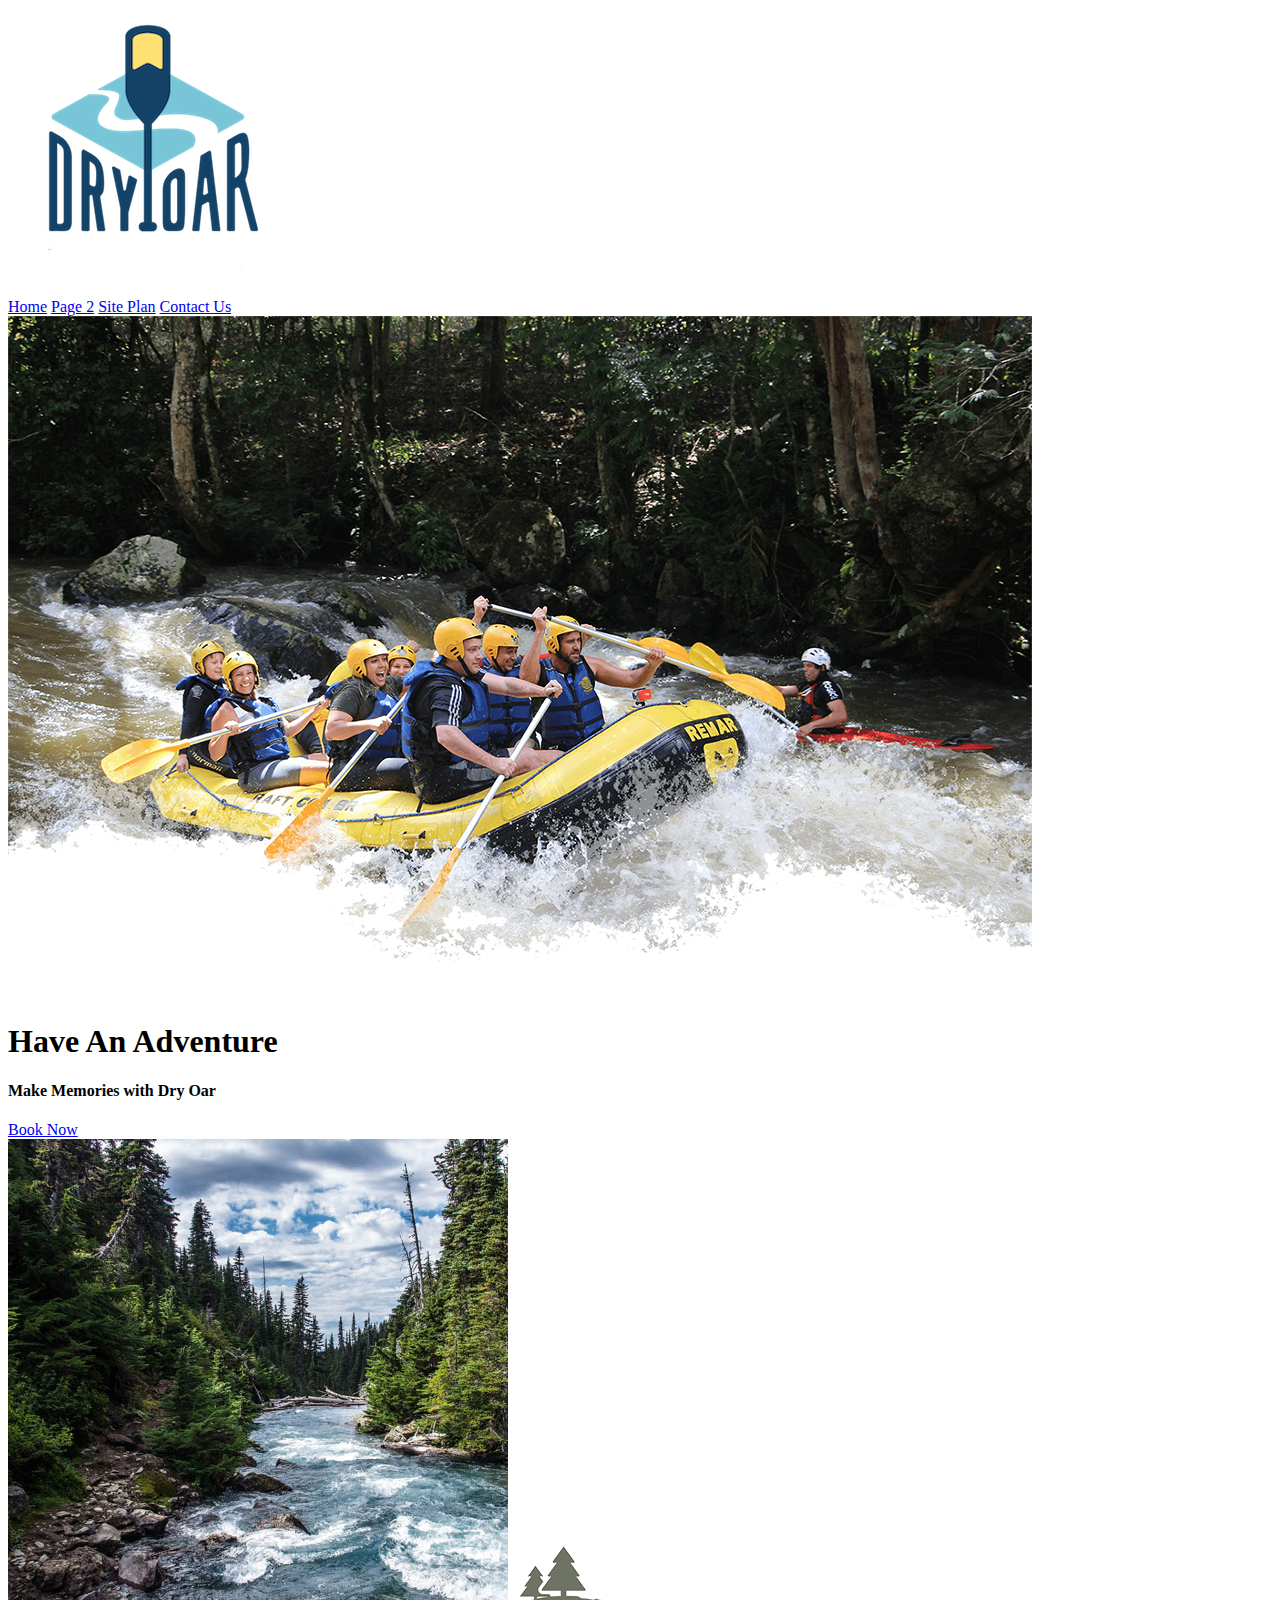
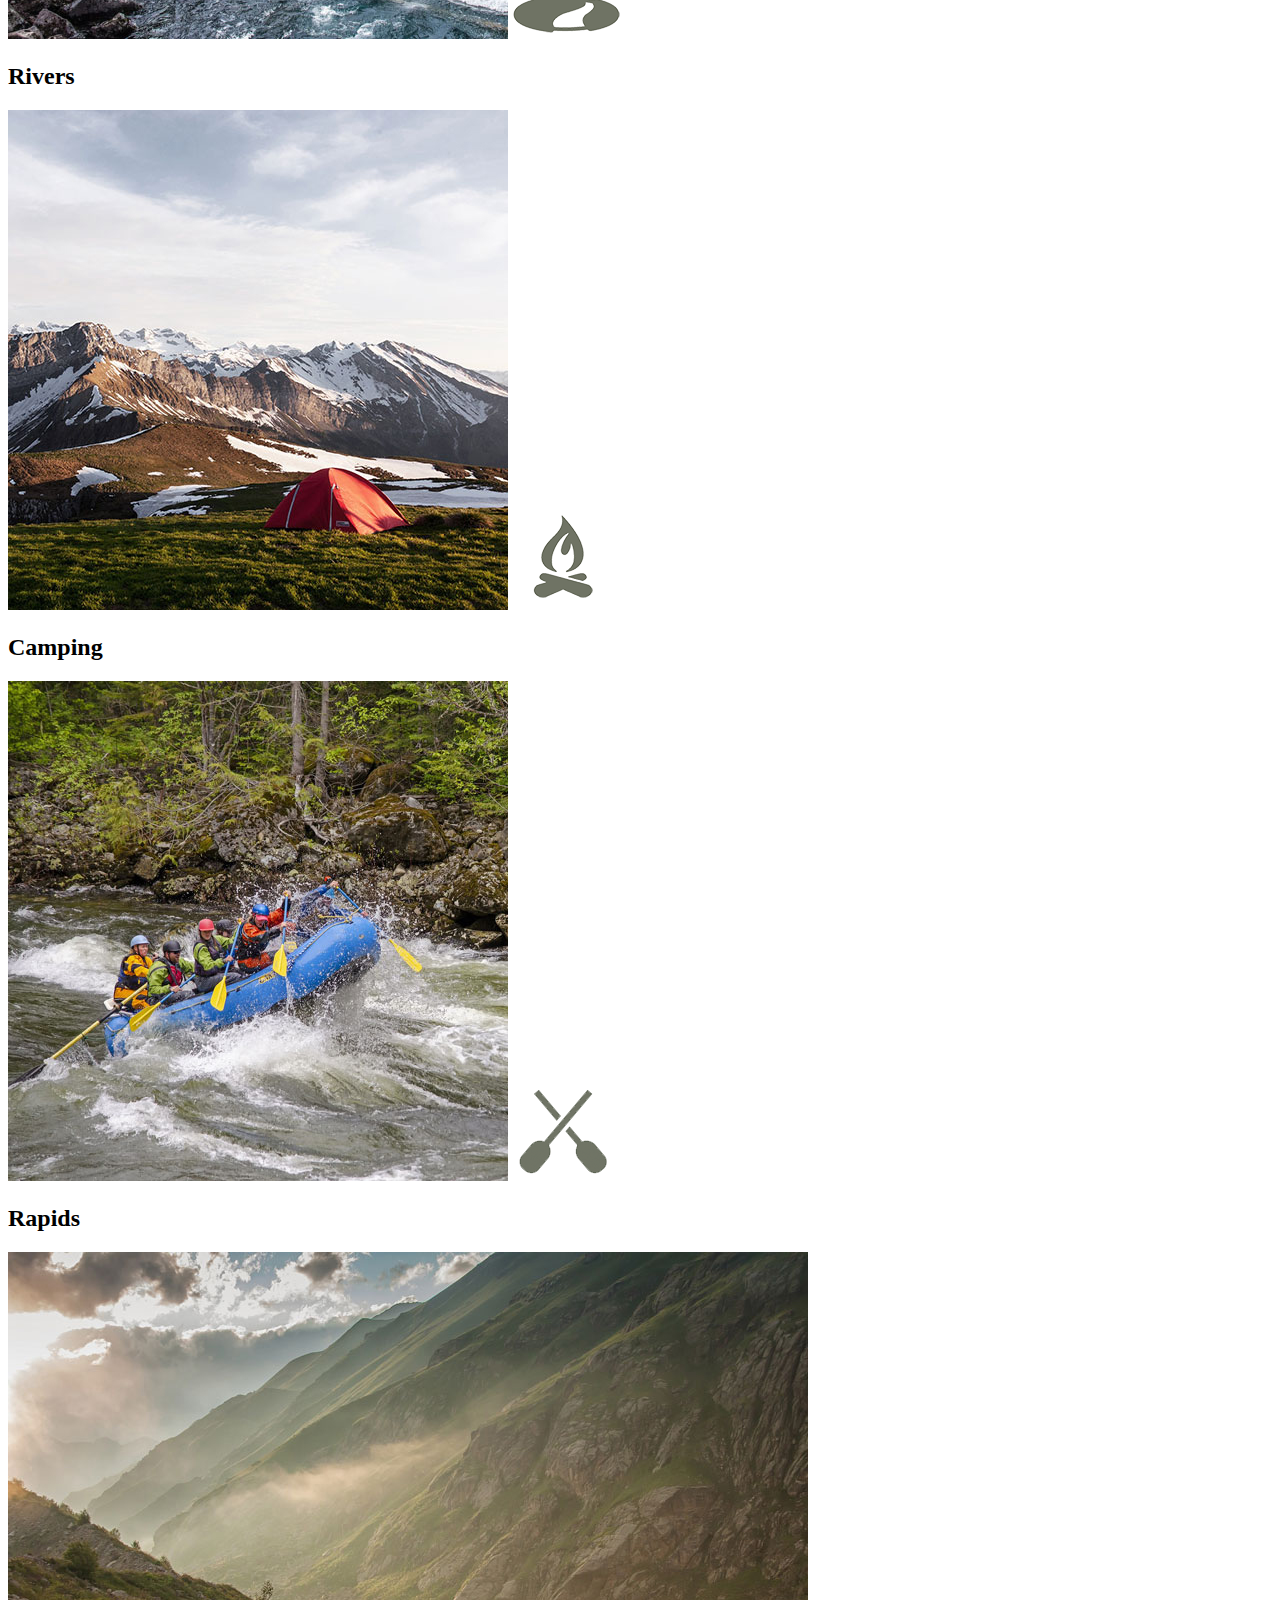
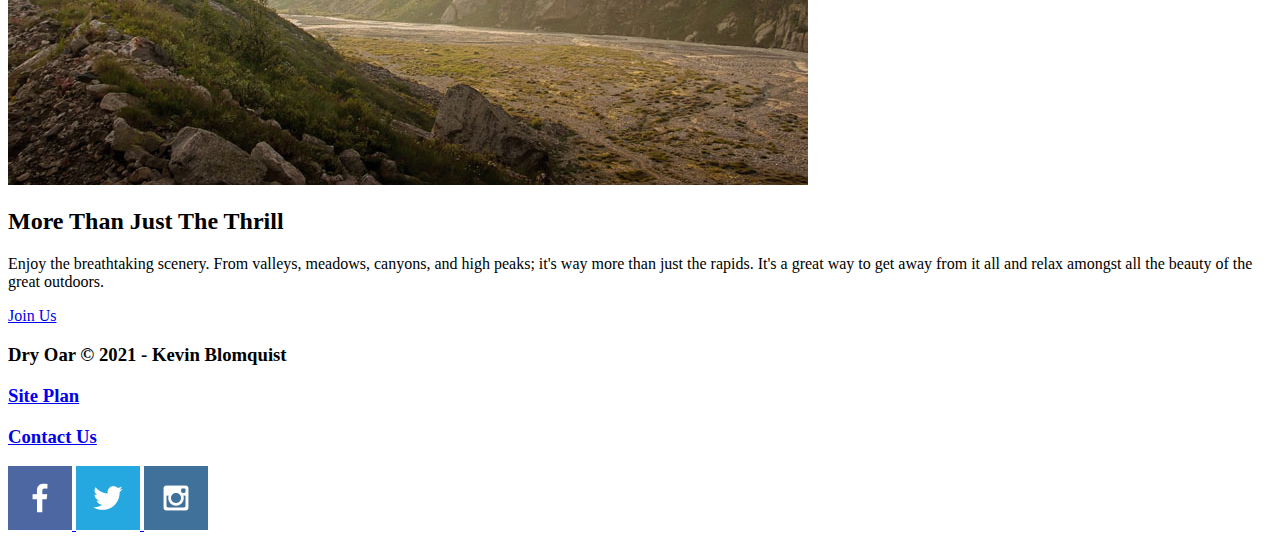
==== WWR/index.html @ a9f4567f "fix more Dry Oar" ====
<!DOCTYPE html>
<html lang="en">
<head>
    <meta charset="UTF-8">
    <meta http-equiv="X-UA-Compatible" content="IE=edge">
    <meta name="viewport" content="width=device-width, initial-scale=1.0">
    <title>Whitewater Rafting Vacations | Dry Oar Boating | Home</title>
</head>
<body>
    <header>
        <a id="logo_link" href="index.html">
            <img class="logo" src=images/logo.png alt ="Dry Oar Logo">
        </a>
        <nav>
            <a href="index.html">Home</a>
            <a href="#">Page 2</a>
            <a href="site-plan-rafting.html">Site Plan</a>
            <a href="contactus.html">Contact Us</a>
        </nav>
    </header>
    <div id="hero">
        <div id="here-box">
            <img id="hero-img" src="images/hero.png" alt="People enjoy white waterrafting">
        </div>
        <section id="hero-msg">
            <h1 class="home-title">Have An Adventure</h1>
            <h4>Make Memories with Dry Oar</h4>
            <div class='button-box'>
                <a class='book' href="rates.html">Book Now</a>
            </div>
        </section>
    </div>
    <main class="home-grid">
        <section class="rivers-card">
            <img class="card-img" src="images/rivers.jpg" alt="raft boat">
            <img class="icon" src="images/river_icon.png" alt="oars icon">
            <h2>Rivers</h2>
        </section>
        <section class="camping-card">
            <img class="card-image" src="images/camping.jpg" alt="tent in mountains">
            <img class="icon" src="images/fire_icon.png" alt="fire icon">
            <h2>Camping</h2>
        </section>
        <section class="rapids-card">
            <img class="card-img" src="images/rapids.jpg" alt="rafting boat">
            <img class="icon" src="images/oars.png" alt="oars icon">
            <h2>Rapids</h2>
        </section>
        <img class="mountains" src="images/mountains.jpg" alt="Misty mountains">
        <section class="msg">
            <h2>More Than Just The Thrill</h2>
            <p>Enjoy the breathtaking scenery. From valleys, meadows, canyons, and high peaks; it's way more than just the rapids. It's a great way to get away from it all and relax amongst all the beauty of the great outdoors.</p>
            <a class='join' href="rivers.html">Join Us</a>
        </section>
    </main>
    <footer>
        <h3>Dry Oar &copy; 2021 - Kevin Blomquist</h3>
        <h3><a href="site-plan-rafting.html">Site Plan</a></h3>
        <h3><a href="contactus.html">Contact Us</a></h3>
        <div class="social">
            <a href="https://facebook.com">
                <img src="images/facebook.png" alt="fb icon">
            </a>
            <a href="https://twitter.com">
                <img src="images/twitter.png" alt="twitter icon">
            </a>
            <a href="https://instagram.com">
                <img src="images/instagram.png" alt="instagram icon">
            </a>
        </div>
    </footer>
</body>
</html>
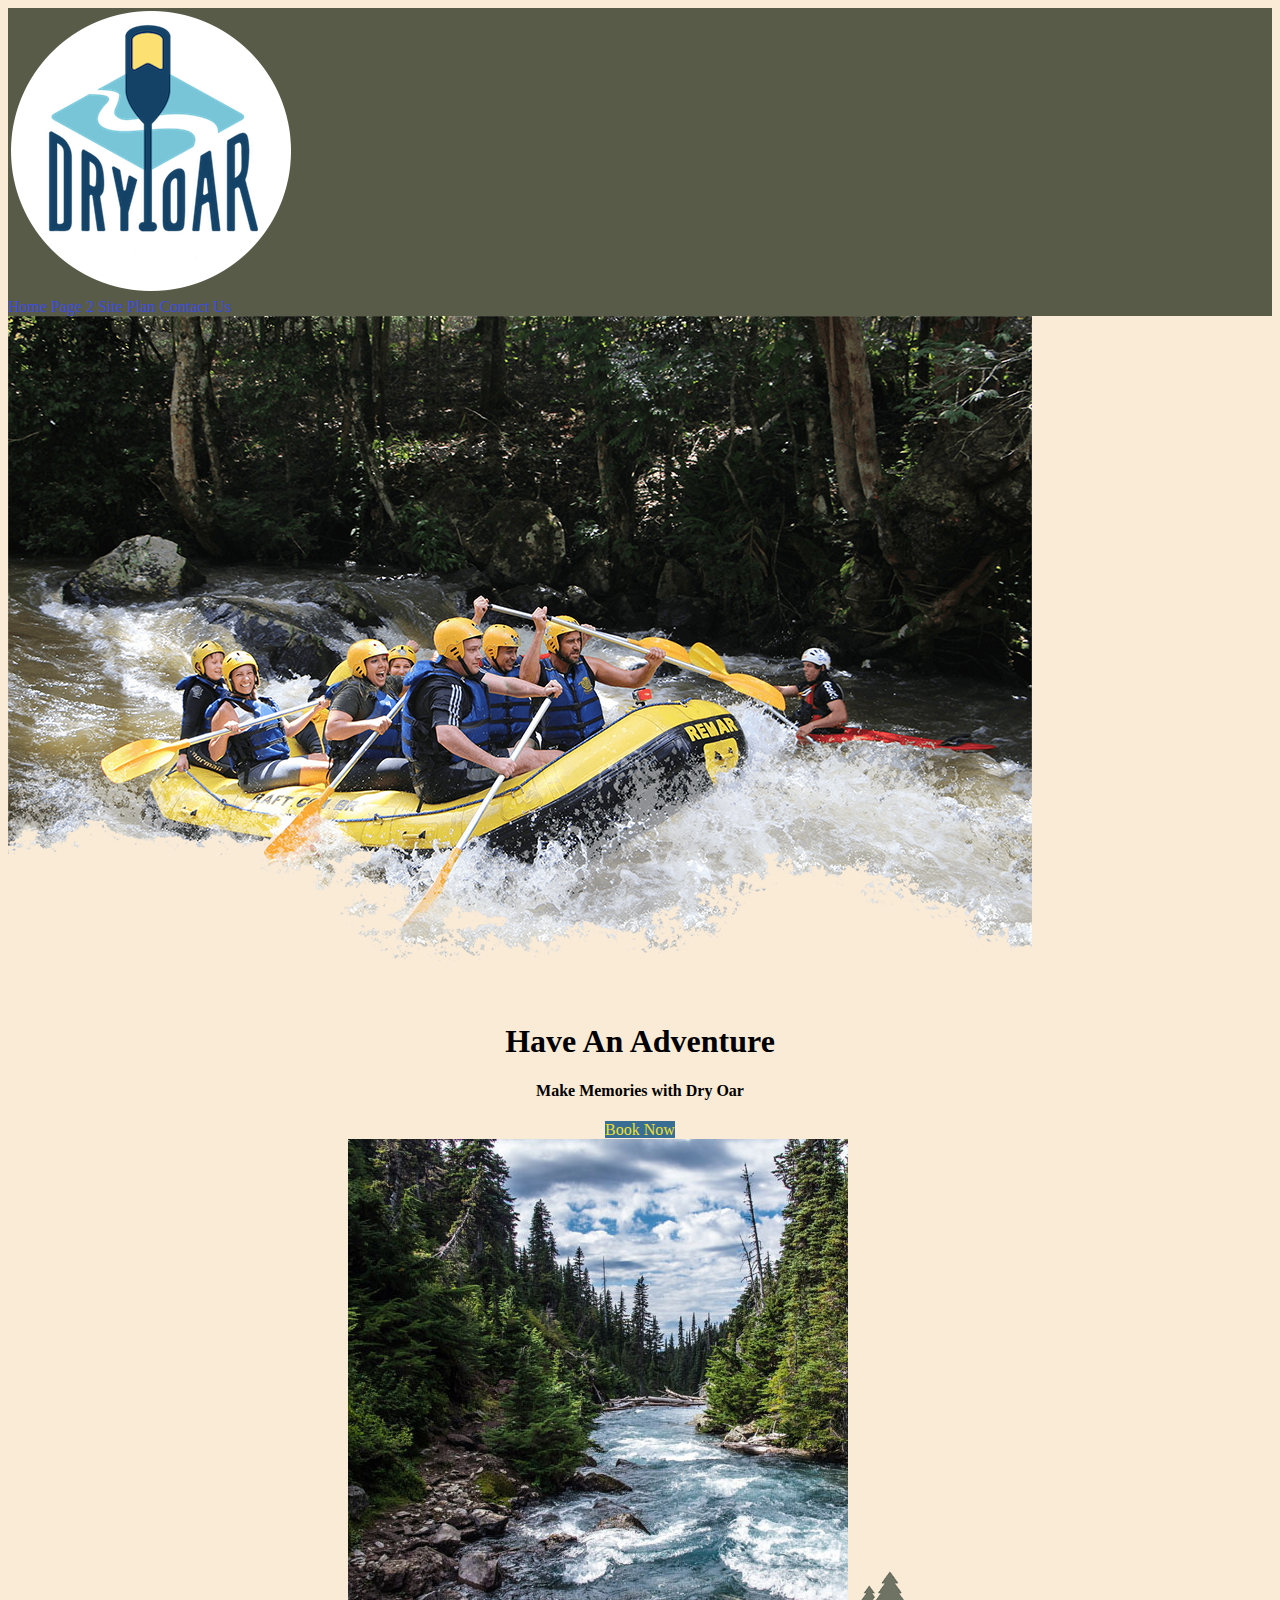
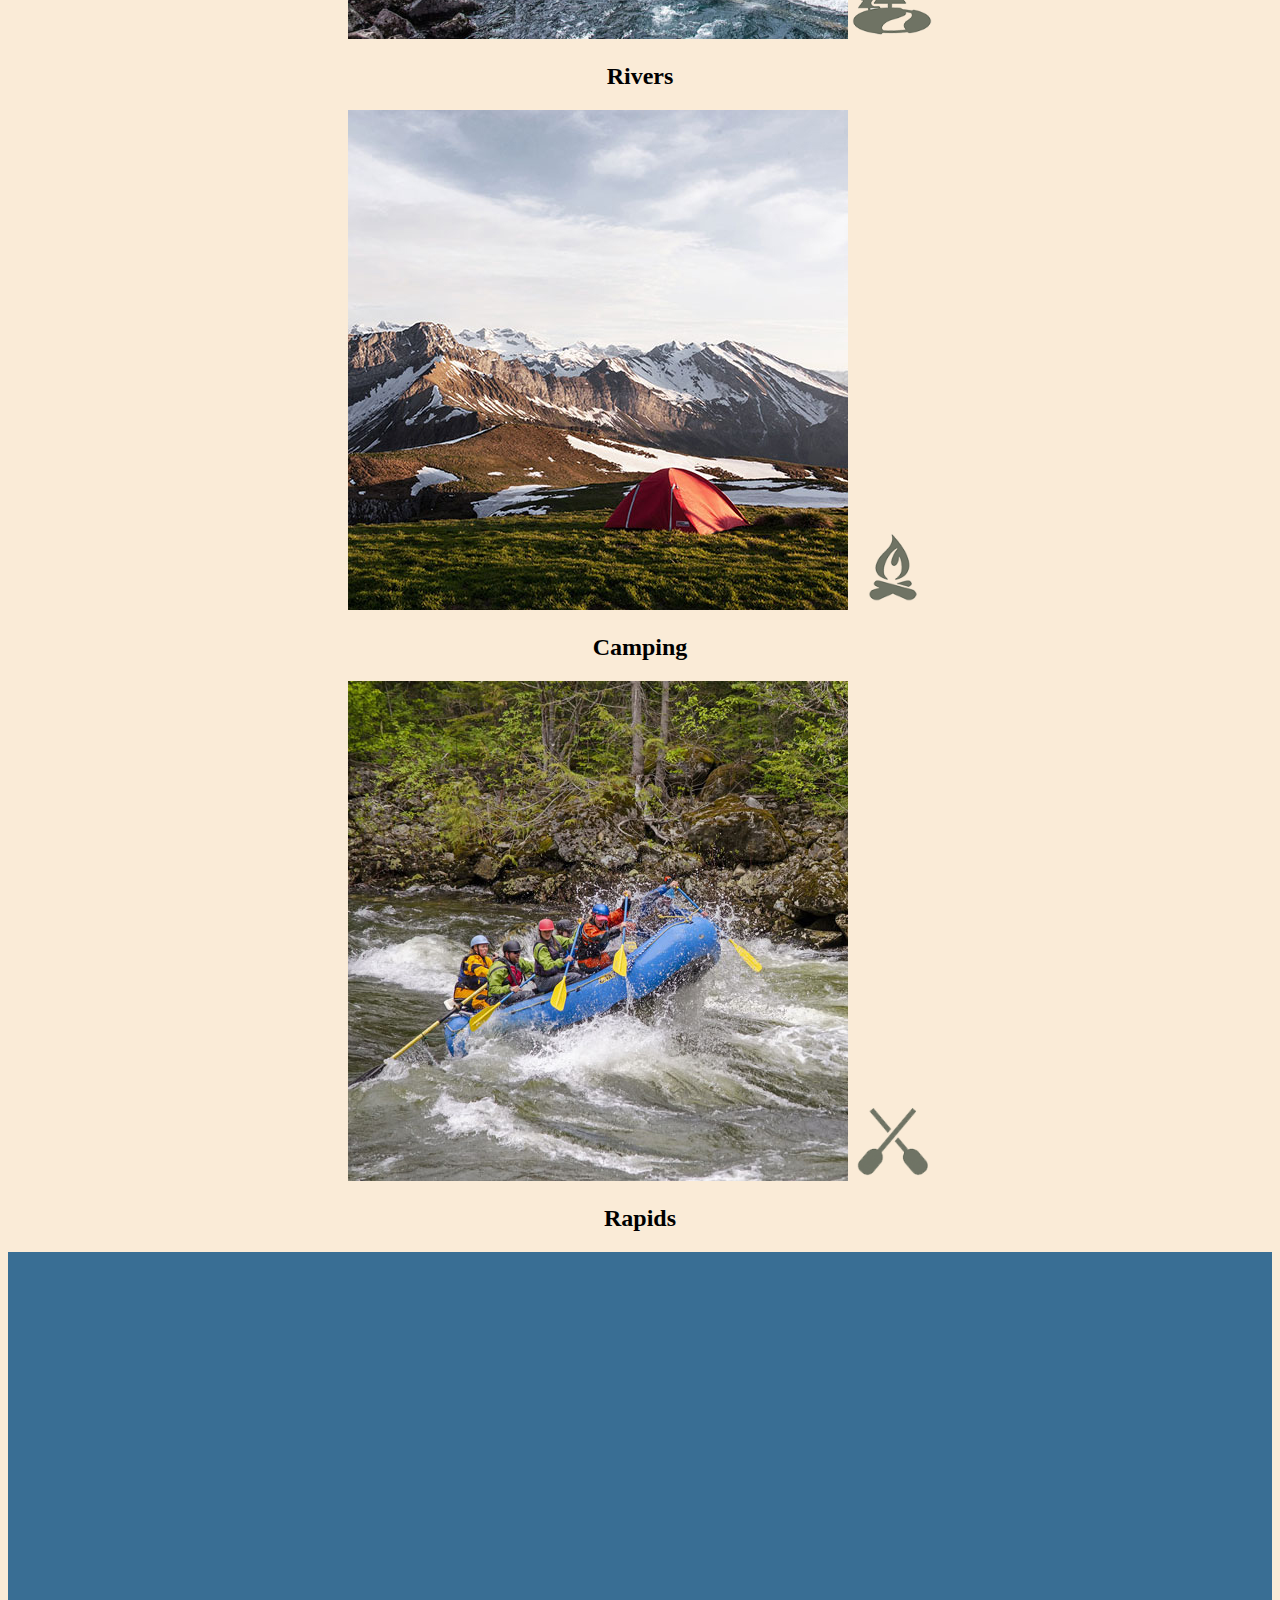
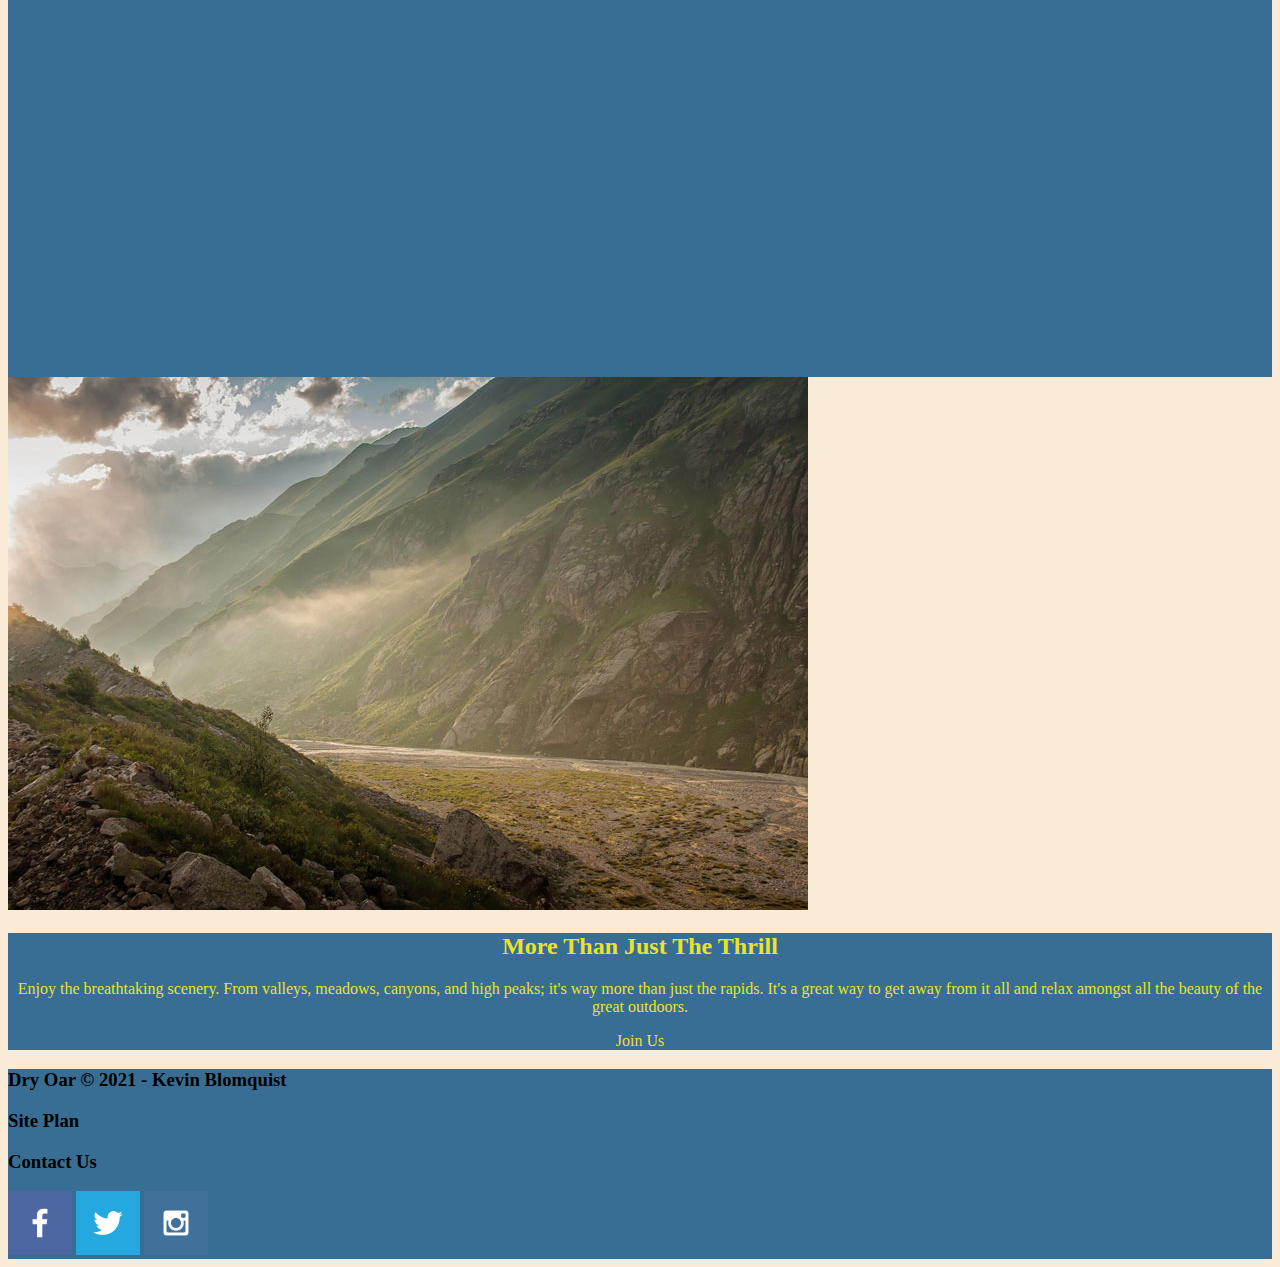
==== commit bee6abdd: "push" ====
--- a/WWR/index.html
+++ b/WWR/index.html
@@ -5,69 +5,73 @@
     <meta http-equiv="X-UA-Compatible" content="IE=edge">
     <meta name="viewport" content="width=device-width, initial-scale=1.0">
     <title>Whitewater Rafting Vacations | Dry Oar Boating | Home</title>
+    <link rel="stylesheet" href = "styles/style.css">
 </head>
 <body>
-    <header>
-        <a id="logo_link" href="index.html">
-            <img class="logo" src=images/logo.png alt ="Dry Oar Logo">
-        </a>
-        <nav>
-            <a href="index.html">Home</a>
-            <a href="#">Page 2</a>
-            <a href="site-plan-rafting.html">Site Plan</a>
-            <a href="contactus.html">Contact Us</a>
-        </nav>
-    </header>
-    <div id="hero">
-        <div id="here-box">
-            <img id="hero-img" src="images/hero.png" alt="People enjoy white waterrafting">
+    <div id = "content">
+        <header>
+            <a id="logo_link" href="index.html">
+                <img class="logo" src=images/logo.png alt ="Dry Oar Logo">
+            </a>
+            <nav>
+                <a href="index.html">Home</a>
+                <a href="#">Page 2</a>
+                <a href="site-plan-rafting.html">Site Plan</a>
+                <a href="contactus.html">Contact Us</a>
+            </nav>
+        </header>
+        <div id="hero">
+            <div id="here-box">
+                <img id="hero-img" src="images/hero.png" alt="People enjoy white waterrafting">
+            </div>
+            <section id="hero-msg">
+                <h1 class="home-title">Have An Adventure</h1>
+                <h4>Make Memories with Dry Oar</h4>
+                <div class='button-box'>
+                    <a class='book' href="rates.html">Book Now</a>
+                </div>
+            </section>
         </div>
-        <section id="hero-msg">
-            <h1 class="home-title">Have An Adventure</h1>
-            <h4>Make Memories with Dry Oar</h4>
-            <div class='button-box'>
-                <a class='book' href="rates.html">Book Now</a>
+        <main class="home-grid">
+            <section class="rivers-card">
+                <img class="card-img" src="images/rivers.jpg" alt="raft boat">
+                <img class="icon" src="images/river_icon.png" alt="oars icon">
+                <h2>Rivers</h2>
+            </section>
+            <section class="camping-card">
+                <img class="card-image" src="images/camping.jpg" alt="tent in mountains">
+                <img class="icon" src="images/fire_icon.png" alt="fire icon">
+                <h2>Camping</h2>
+            </section>
+            <section class="rapids-card">
+                <img class="card-img" src="images/rapids.jpg" alt="rafting boat">
+                <img class="icon" src="images/oars.png" alt="oars icon">
+                <h2>Rapids</h2>
+            </section>
+            <div id = "background"></div>
+            <img class="mountains" src="images/mountains.jpg" alt="Misty mountains">
+            <section class="msg">
+                <h2>More Than Just The Thrill</h2>
+                <p>Enjoy the breathtaking scenery. From valleys, meadows, canyons, and high peaks; it's way more than just the rapids. It's a great way to get away from it all and relax amongst all the beauty of the great outdoors.</p>
+                <a class='join' href="rivers.html">Join Us</a>
+            </section>
+        </main>
+        <footer>
+            <h3>Dry Oar &copy; 2021 - Kevin Blomquist</h3>
+            <h3><a href="site-plan-rafting.html">Site Plan</a></h3>
+            <h3><a href="contactus.html">Contact Us</a></h3>
+            <div class="social">
+                <a href="https://facebook.com" target = "_blank">
+                    <img src="images/facebook.png" alt="fb icon">
+                </a>
+                <a href="https://twitter.com" target = "_blank">
+                    <img src="images/twitter.png" alt="twitter icon">
+                </a>
+                <a href="https://instagram.com" target = "_blank">
+                    <img src="images/instagram.png" alt="instagram icon">
+                </a>
             </div>
-        </section>
+        </footer>
     </div>
-    <main class="home-grid">
-        <section class="rivers-card">
-            <img class="card-img" src="images/rivers.jpg" alt="raft boat">
-            <img class="icon" src="images/river_icon.png" alt="oars icon">
-            <h2>Rivers</h2>
-        </section>
-        <section class="camping-card">
-            <img class="card-image" src="images/camping.jpg" alt="tent in mountains">
-            <img class="icon" src="images/fire_icon.png" alt="fire icon">
-            <h2>Camping</h2>
-        </section>
-        <section class="rapids-card">
-            <img class="card-img" src="images/rapids.jpg" alt="rafting boat">
-            <img class="icon" src="images/oars.png" alt="oars icon">
-            <h2>Rapids</h2>
-        </section>
-        <img class="mountains" src="images/mountains.jpg" alt="Misty mountains">
-        <section class="msg">
-            <h2>More Than Just The Thrill</h2>
-            <p>Enjoy the breathtaking scenery. From valleys, meadows, canyons, and high peaks; it's way more than just the rapids. It's a great way to get away from it all and relax amongst all the beauty of the great outdoors.</p>
-            <a class='join' href="rivers.html">Join Us</a>
-        </section>
-    </main>
-    <footer>
-        <h3>Dry Oar &copy; 2021 - Kevin Blomquist</h3>
-        <h3><a href="site-plan-rafting.html">Site Plan</a></h3>
-        <h3><a href="contactus.html">Contact Us</a></h3>
-        <div class="social">
-            <a href="https://facebook.com">
-                <img src="images/facebook.png" alt="fb icon">
-            </a>
-            <a href="https://twitter.com">
-                <img src="images/twitter.png" alt="twitter icon">
-            </a>
-            <a href="https://instagram.com">
-                <img src="images/instagram.png" alt="instagram icon">
-            </a>
-        </div>
-    </footer>
 </body>
 </html>--- a/WWR/styles/style.css
+++ b/WWR/styles/style.css
@@ -0,0 +1,92 @@
+#content {
+    max-width: 1600px;
+    margin: 0 auto;
+}
+nav a {
+    text-align: center;
+    color: rgb(59, 76, 224);
+    text-decoration: none;
+}
+#hero-msg h1{
+    text-align: center;
+}
+#hero-msg h4{
+    text-align: center;
+}
+.button-box{
+    text-align: center;
+}
+main section{
+    text-align: center;
+}
+#background{
+    height: 725px;
+}
+
+body{
+background-color: antiquewhite;
+}
+header{
+    background-color: rgba(20,30,13, .7);
+}
+.home-title{
+    color: rgb(0, 0, 0);
+}
+h4{
+    color: rgb(0, 0, 0);
+}
+nav a:hover{
+    background-color: black;
+    color: white;
+}
+.book{
+    background-color: #396E94;
+    color: #EEE12B;
+    text-decoration: none;
+} 
+.join{
+    background-color: #396E94;
+    color: #EEE12B;
+    text-decoration: none;
+}
+.book:hover{
+    background-color: #A42212;
+    color: rgb(59, 167, 240);
+} 
+.join:hover{
+    background-color: #A42212;
+    color: rgb(59, 167, 240);
+}
+#background{
+    background-color: #396E94;
+}
+.msg{
+    background-color: #396E94;
+}
+footer{
+    background-color: #396E94;
+}
+.msg h2{
+    color: #EEE12B;
+}
+.msg p{
+    color: #EEE12B;
+}
+footer h3{
+    color: rgb(0, 0, 0);
+}
+footer a{
+    color: rgb(0, 0, 0);
+    text-decoration: none;
+}
+footer a:hover{
+    color: rgb(0, 0, 0);
+}
+
+.icon{
+    width: 80px;
+}
+
+#hero_image{
+    width:100%
+}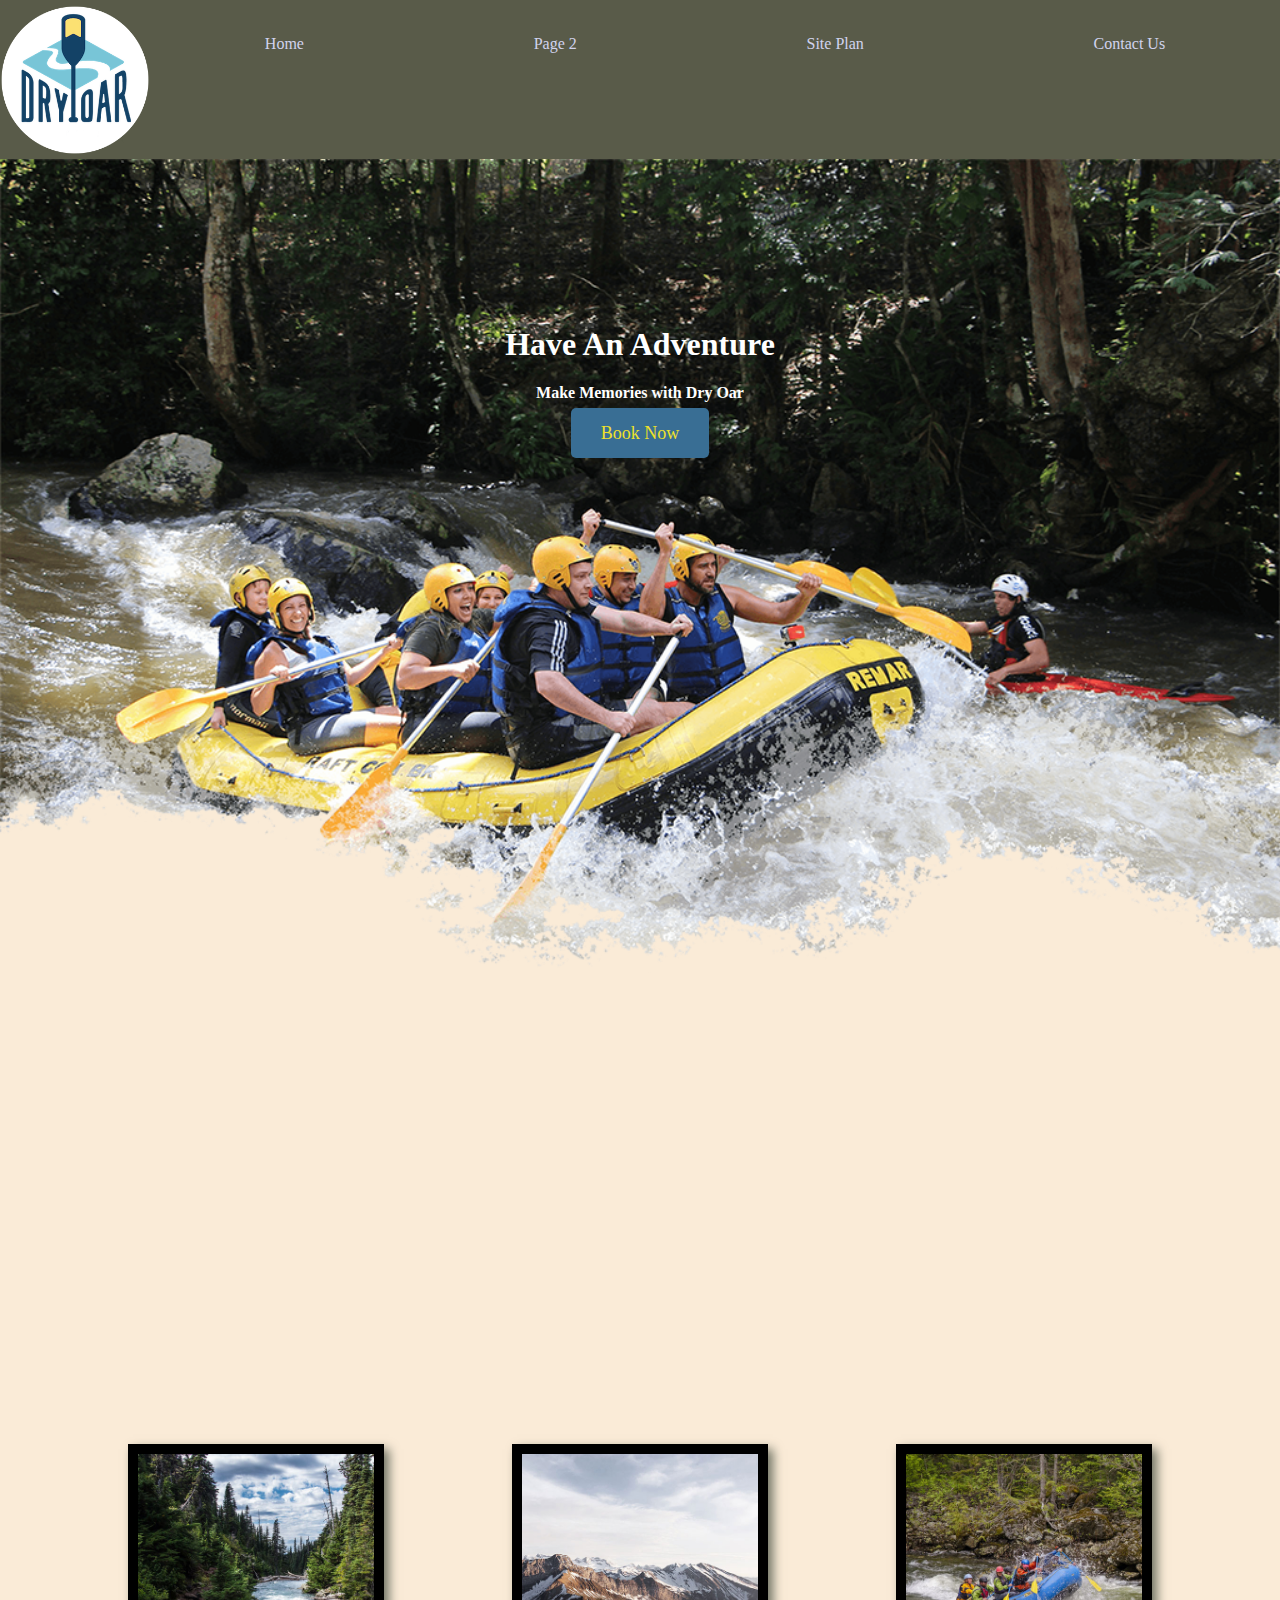
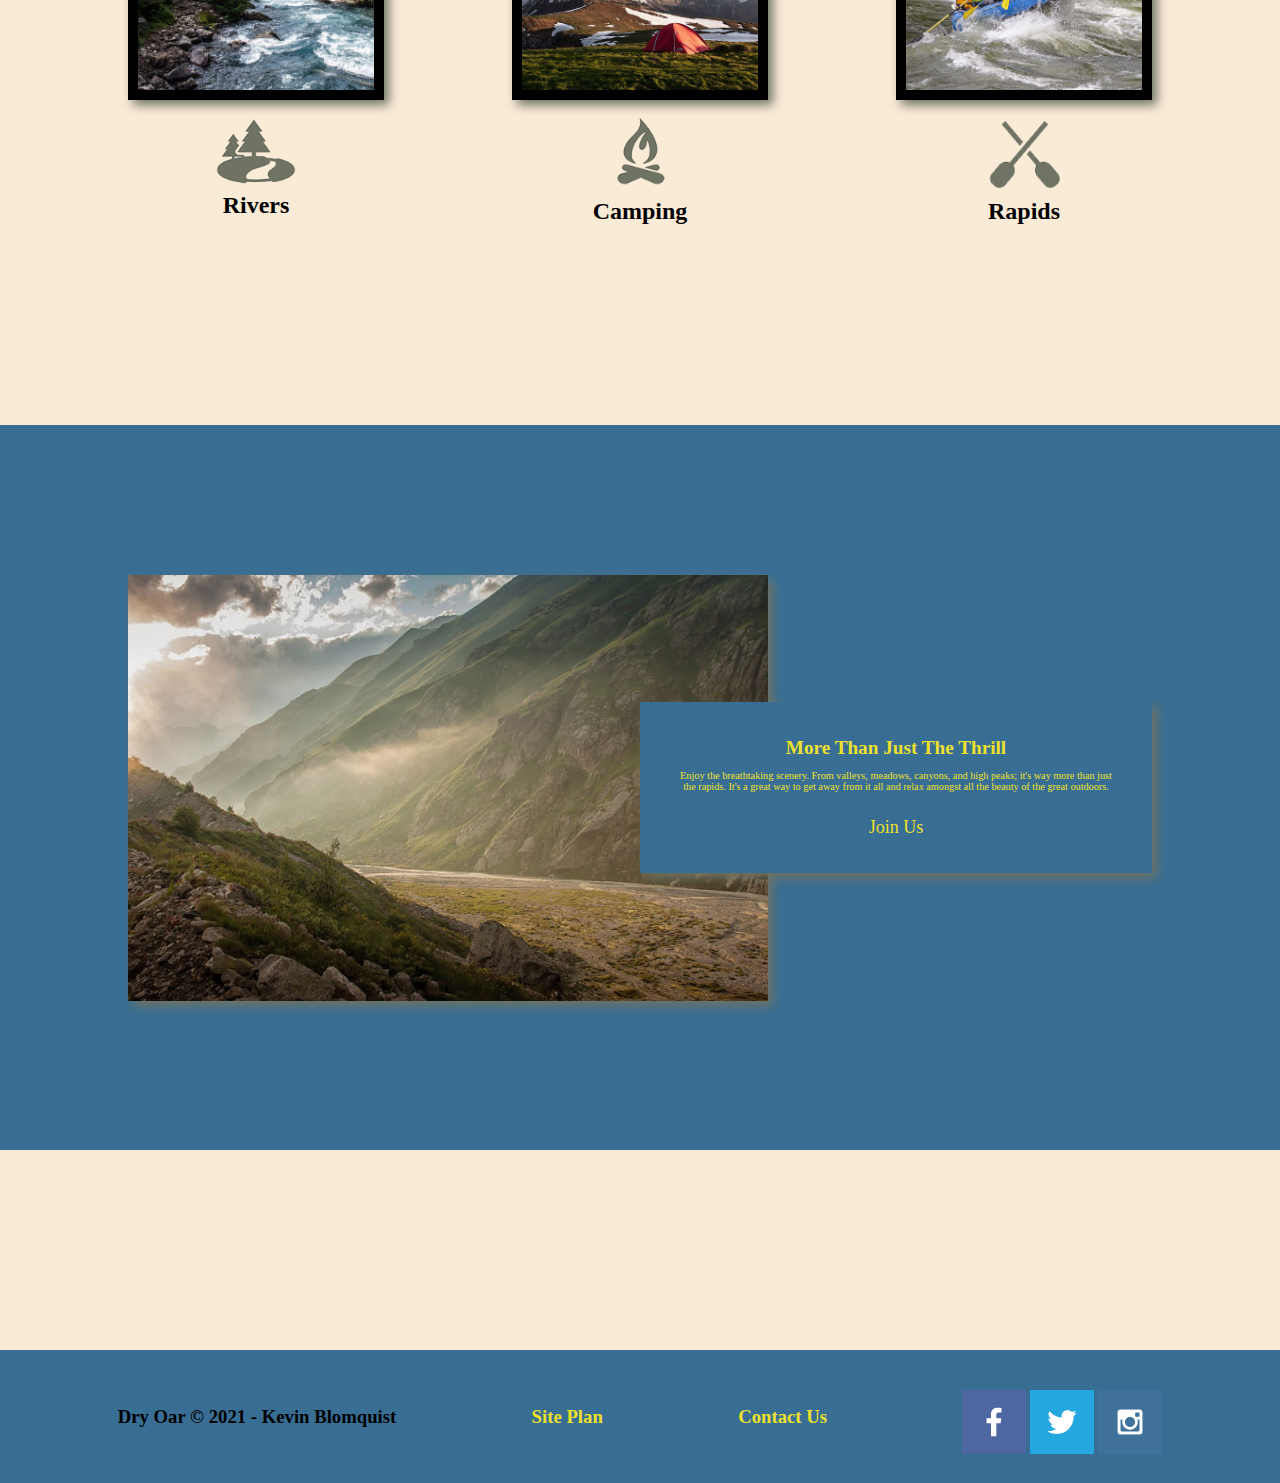
==== commit ced0240c: "Update index.html" ====
--- a/WWR/index.html
+++ b/WWR/index.html
@@ -39,7 +39,7 @@
                 <h2>Rivers</h2>
             </section>
             <section class="camping-card">
-                <img class="card-image" src="images/camping.jpg" alt="tent in mountains">
+                <img class="card-img" src="images/camping.jpg" alt="tent in mountains">
                 <img class="icon" src="images/fire_icon.png" alt="fire icon">
                 <h2>Camping</h2>
             </section>
@@ -74,4 +74,4 @@
         </footer>
     </div>
 </body>
-</html>+</html>
--- a/WWR/styles/style.css
+++ b/WWR/styles/style.css
@@ -2,16 +2,22 @@
     max-width: 1600px;
     margin: 0 auto;
 }
+nav{
+    display: flex;
+    justify-content: space-around;
+}
 nav a {
     text-align: center;
-    color: rgb(59, 76, 224);
-    text-decoration: none;
+    color: rgb(209, 211, 238);
+    text-decoration: none;
+    padding: 35px;
 }
 #hero-msg h1{
     text-align: center;
 }
 #hero-msg h4{
     text-align: center;
+    color:white
 }
 .button-box{
     text-align: center;
@@ -19,18 +25,40 @@
 main section{
     text-align: center;
 }
+.home-grid{
+    display: grid;
+    grid-template-columns: repeat(10, 1fr);
+}
+
 #background{
     height: 725px;
+    grid-column: 1/11;
+    grid-row: 4/9;
+}
+.mountains{
+    width: 100%;
+    grid-column: 2/7;
+    grid-row: 5/8;
+    box-shadow: 5px 5px 10px #6f7364;
 }
 
 body{
-background-color: antiquewhite;
+    background-color: antiquewhite;
+    margin: 0;
+    padding: 0;
+}
+h2{
+    margin: 0;
 }
 header{
+    display: grid;
+    grid-template-columns: 150px auto;
     background-color: rgba(20,30,13, .7);
 }
 .home-title{
     color: rgb(0, 0, 0);
+    font-size: 2em;
+    margin-top: 10px;
 }
 h4{
     color: rgb(0, 0, 0);
@@ -43,11 +71,19 @@
     background-color: #396E94;
     color: #EEE12B;
     text-decoration: none;
+    font-size: 18px;
+    padding: 15px 30px;
+    margin-top: 50px;
+    border-radius: 5px;
 } 
 .join{
     background-color: #396E94;
     color: #EEE12B;
     text-decoration: none;
+    font-size: 18px;
+    padding: 15px 30px;
+    margin-top: 50px;
+    border-radius: 5px;
 }
 .book:hover{
     background-color: #A42212;
@@ -62,31 +98,147 @@
 }
 .msg{
     background-color: #396E94;
+    font-size: .8em;
+    padding: 35px;
+    grid-column: 6/10;
+    grid-row: 6/7;
+    box-shadow: 5px 5px 10px #6f7364;
 }
 footer{
     background-color: #396E94;
+    padding: 25px 50px;
+    margin-top: 200px;
+    display: flex;
+    justify-content: space-around;
+    align-items: center;
 }
 .msg h2{
     color: #EEE12B;
 }
 .msg p{
     color: #EEE12B;
+    padding-bottom: 15px;
 }
 footer h3{
     color: rgb(0, 0, 0);
 }
 footer a{
-    color: rgb(0, 0, 0);
+    color: #EEE12B;
     text-decoration: none;
 }
 footer a:hover{
-    color: rgb(0, 0, 0);
+    color: #afa51e;
+}
+footer .social img{
+    padding-top: 15px;
 }
 
 .icon{
     width: 80px;
-}
-
-#hero_image{
-    width:100%
-}+    padding-top: 10px;
+}
+
+#hero-img{
+    width:100%;
+    grid-column: 1/4;
+    grid-row: 1/3;
+    z-index: -1;
+}
+#hero-box {
+    display: grid;
+    grid-template-columns: 1fr 1fr 1fr 1fr 1fr;
+    margin-top: -100px;
+
+}
+.home-title{
+    color: white;
+}
+#hero-msg {
+    grid-column: 2/3;
+    grid-row: 1/2;
+    margin-top: -700px;
+    margin-bottom: 800px;
+}
+
+
+p{
+    font-size: .8em;
+}
+#logo_link{
+    padding-top: 5px;
+    justify-self: center;
+    align-self: center;
+}
+.logo{
+    width: 100%;
+}
+.rivers-card {
+    margin: 200px 0;
+    grid-column: 2/4;
+    grid-row: 2/3;
+}
+.camping-card {
+    margin: 200px 0;
+    grid-column: 5/7;
+    grid-row: 2/3;
+}
+.rapids-card {
+    margin: 200px 0;
+    grid-column: 8/10;
+    grid-row: 2/3;
+}
+.card-img {
+    border: 10px solid black;
+    width: 100%;
+    transition: transform .5s;
+    box-shadow: 5px 5px 10px #6f7364;
+}
+.card-img:hover {
+    opacity: .6;
+    transform: scale(1.1);
+}
+main section img {
+    box-sizing: border-box;
+}
+
+@media screen and (max-width: 900px) {
+    #hero, .home-grid {
+        display: block;
+        height: auto;
+    }
+    nav, footer {
+        flex-direction: column;
+    }
+    nav a {
+        display: block;
+        padding: 15px;
+    }
+    #hero {
+        margin-top: 0;
+    }
+    #hero-msg {
+        margin-top: 0;
+    }
+    #hero-msg h4 {
+        display: none;
+    }
+    .home-title {
+        font-size: 25px;
+        color: #6f7364;
+    }
+    .rivers-card, .camping-card, .rapids-card { 
+        margin: 50px auto;
+        width: 60%;
+    }
+    #background {
+        display: none;
+    }
+    .mountains, .msg {
+        width: 80%;
+        display: block;
+        margin: 0 auto;
+    }
+    footer {
+        margin-top: 25px;
+    }
+}
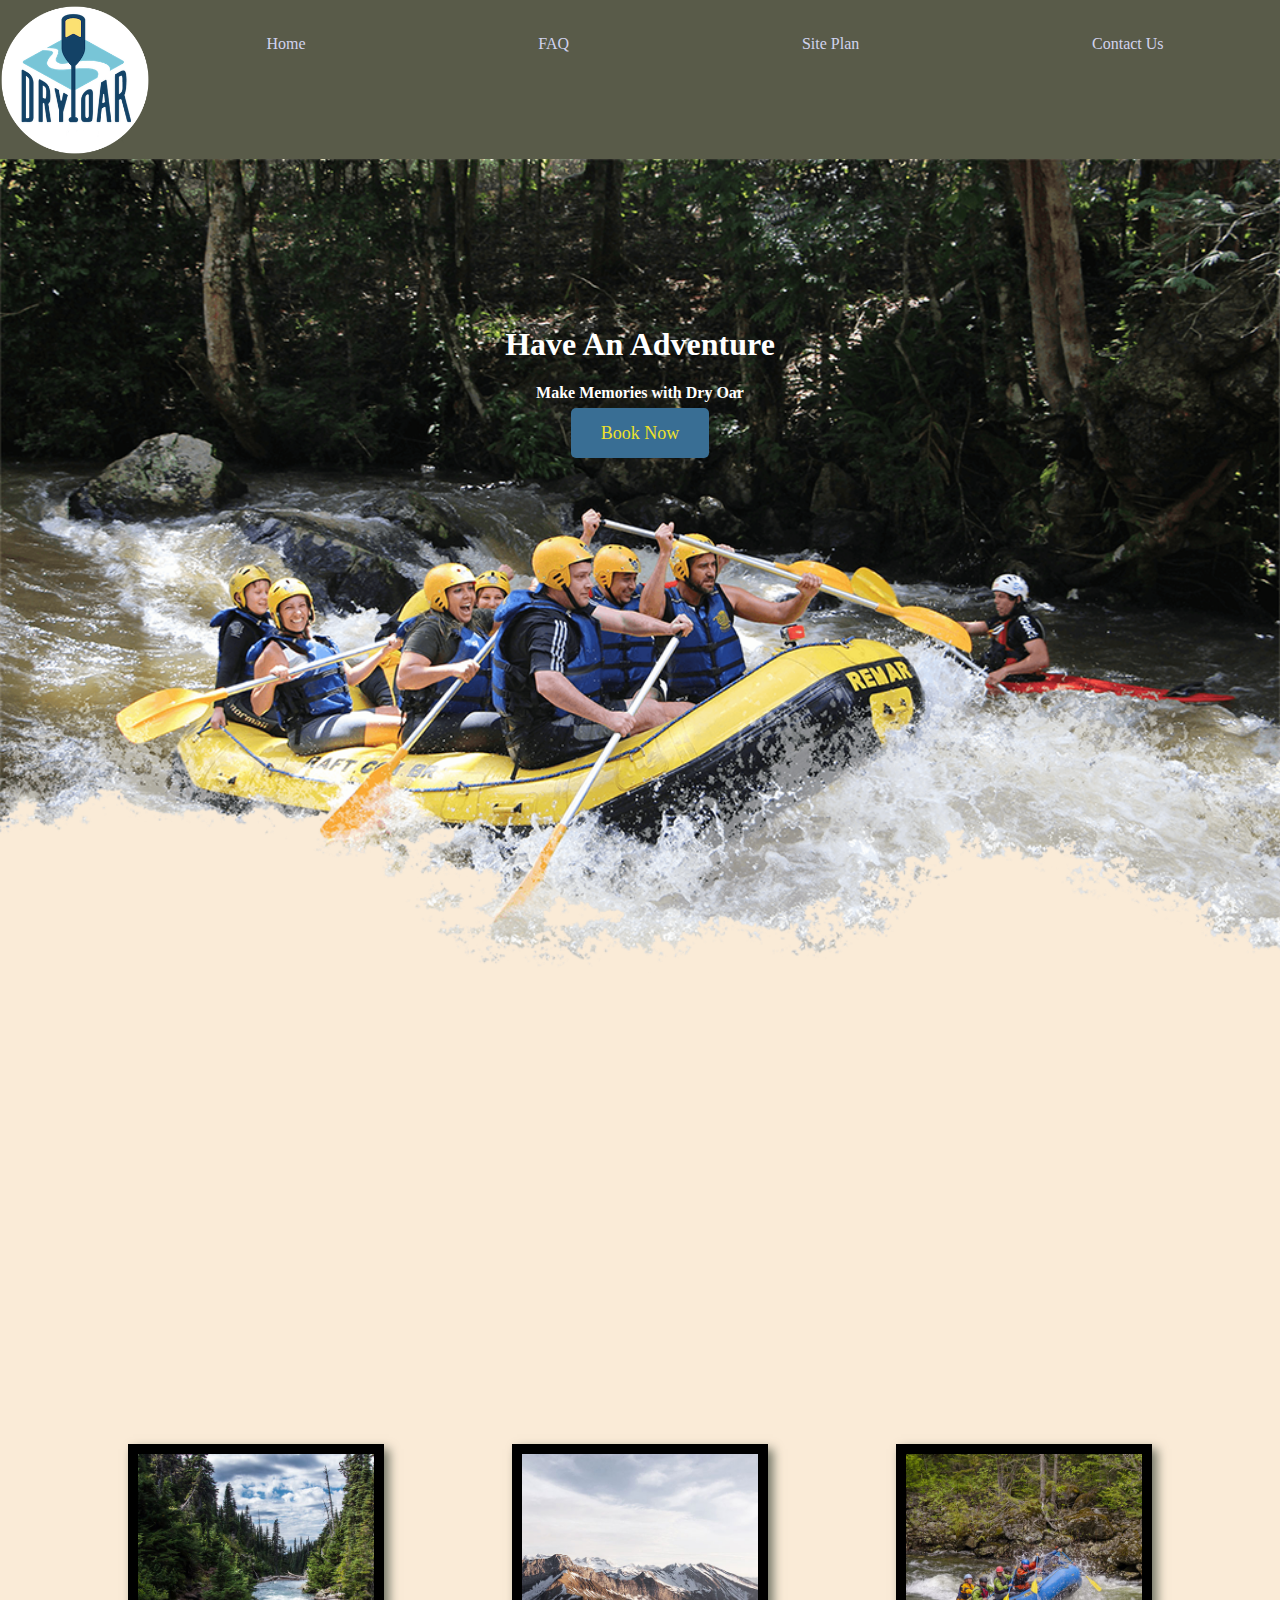
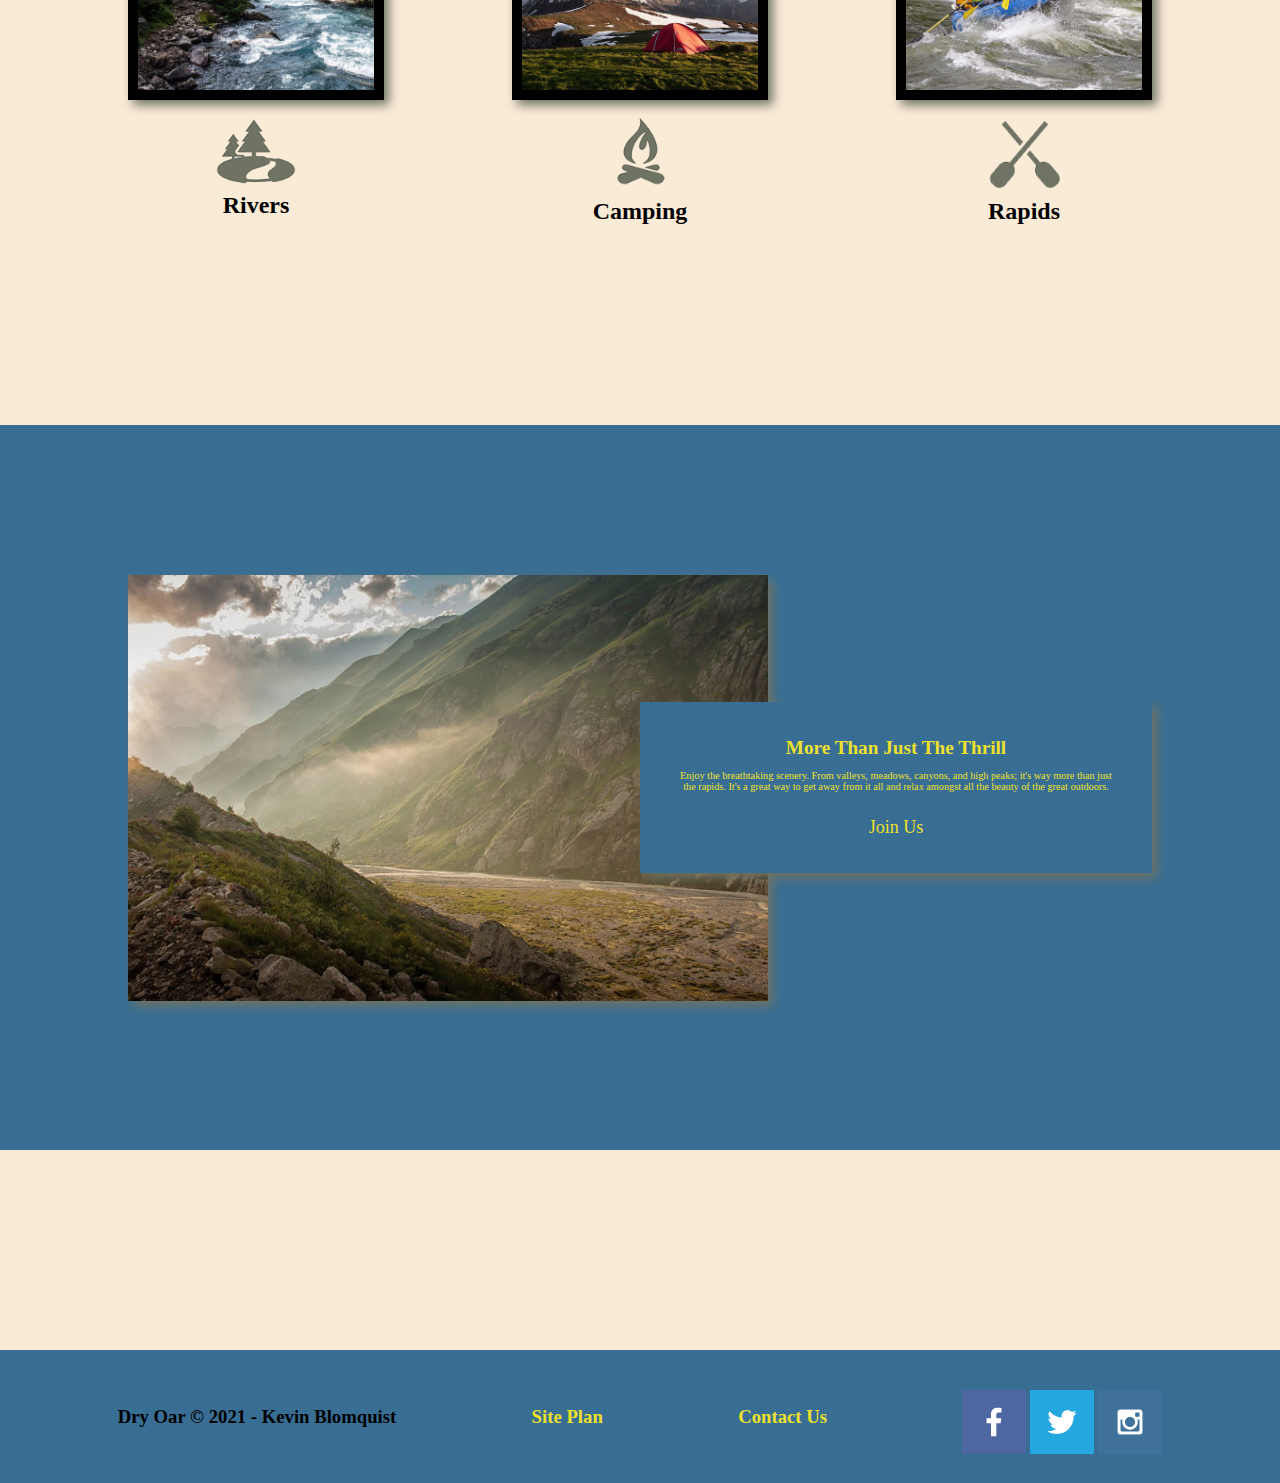
==== commit 52ea5aa2: "fix" ====
--- a/WWR/index.html
+++ b/WWR/index.html
@@ -15,7 +15,7 @@
             </a>
             <nav>
                 <a href="index.html">Home</a>
-                <a href="#">Page 2</a>
+                <a href="rafting_page_two.html">FAQ</a>
                 <a href="site-plan-rafting.html">Site Plan</a>
                 <a href="contactus.html">Contact Us</a>
             </nav>
--- a/WWR/styles/style.css
+++ b/WWR/styles/style.css
@@ -241,4 +241,8 @@
     footer {
         margin-top: 25px;
     }
-}
+<<<<<<< HEAD
+}
+=======
+}
+>>>>>>> bb6758c76356685349beb8c86b40977eb0add015
